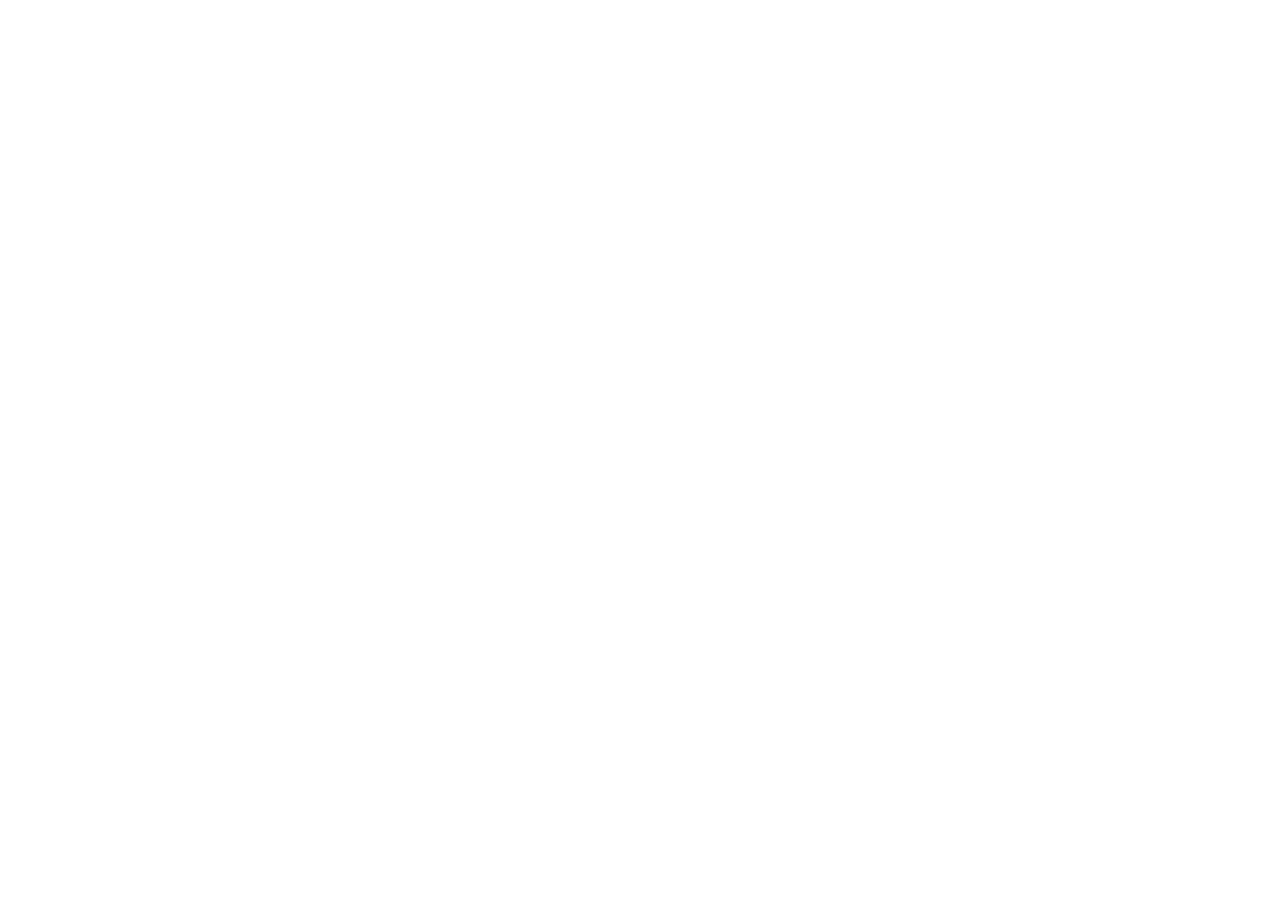
==== positioning_and_floating/index.html @ 1e998c56 "3d project" ====
<!DOCTYPE html>
<html class="no-js"> 
    <head>
        <meta charset="utf-8">
        <meta http-equiv="X-UA-Compatible" content="IE=edge">
        <title>Space Ripples</title>
        <meta name="description" content="">
        <meta name="viewport" content="width=device-width, initial-scale=1">
        <link rel="stylesheet" href="">
    </head>
    <body>
        
        
        <script src="" async defer></script>
    </body>
</html>
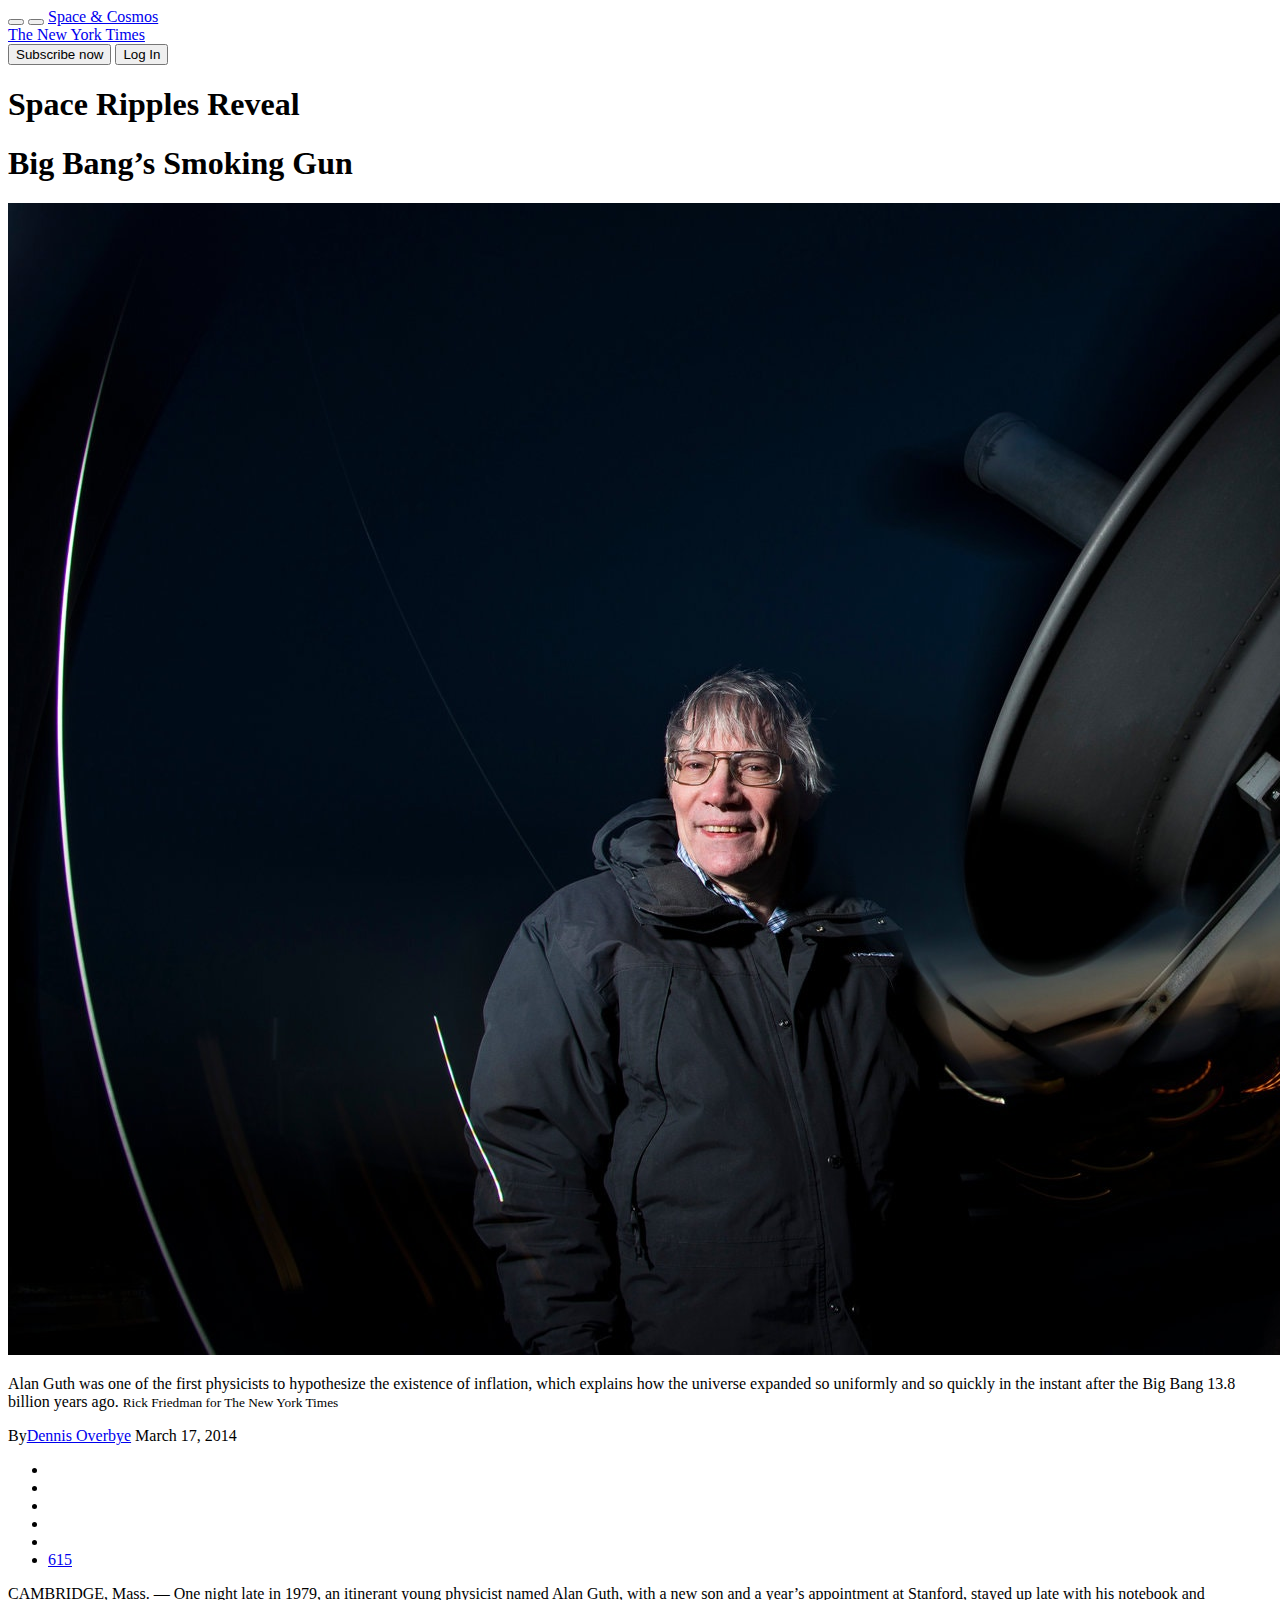
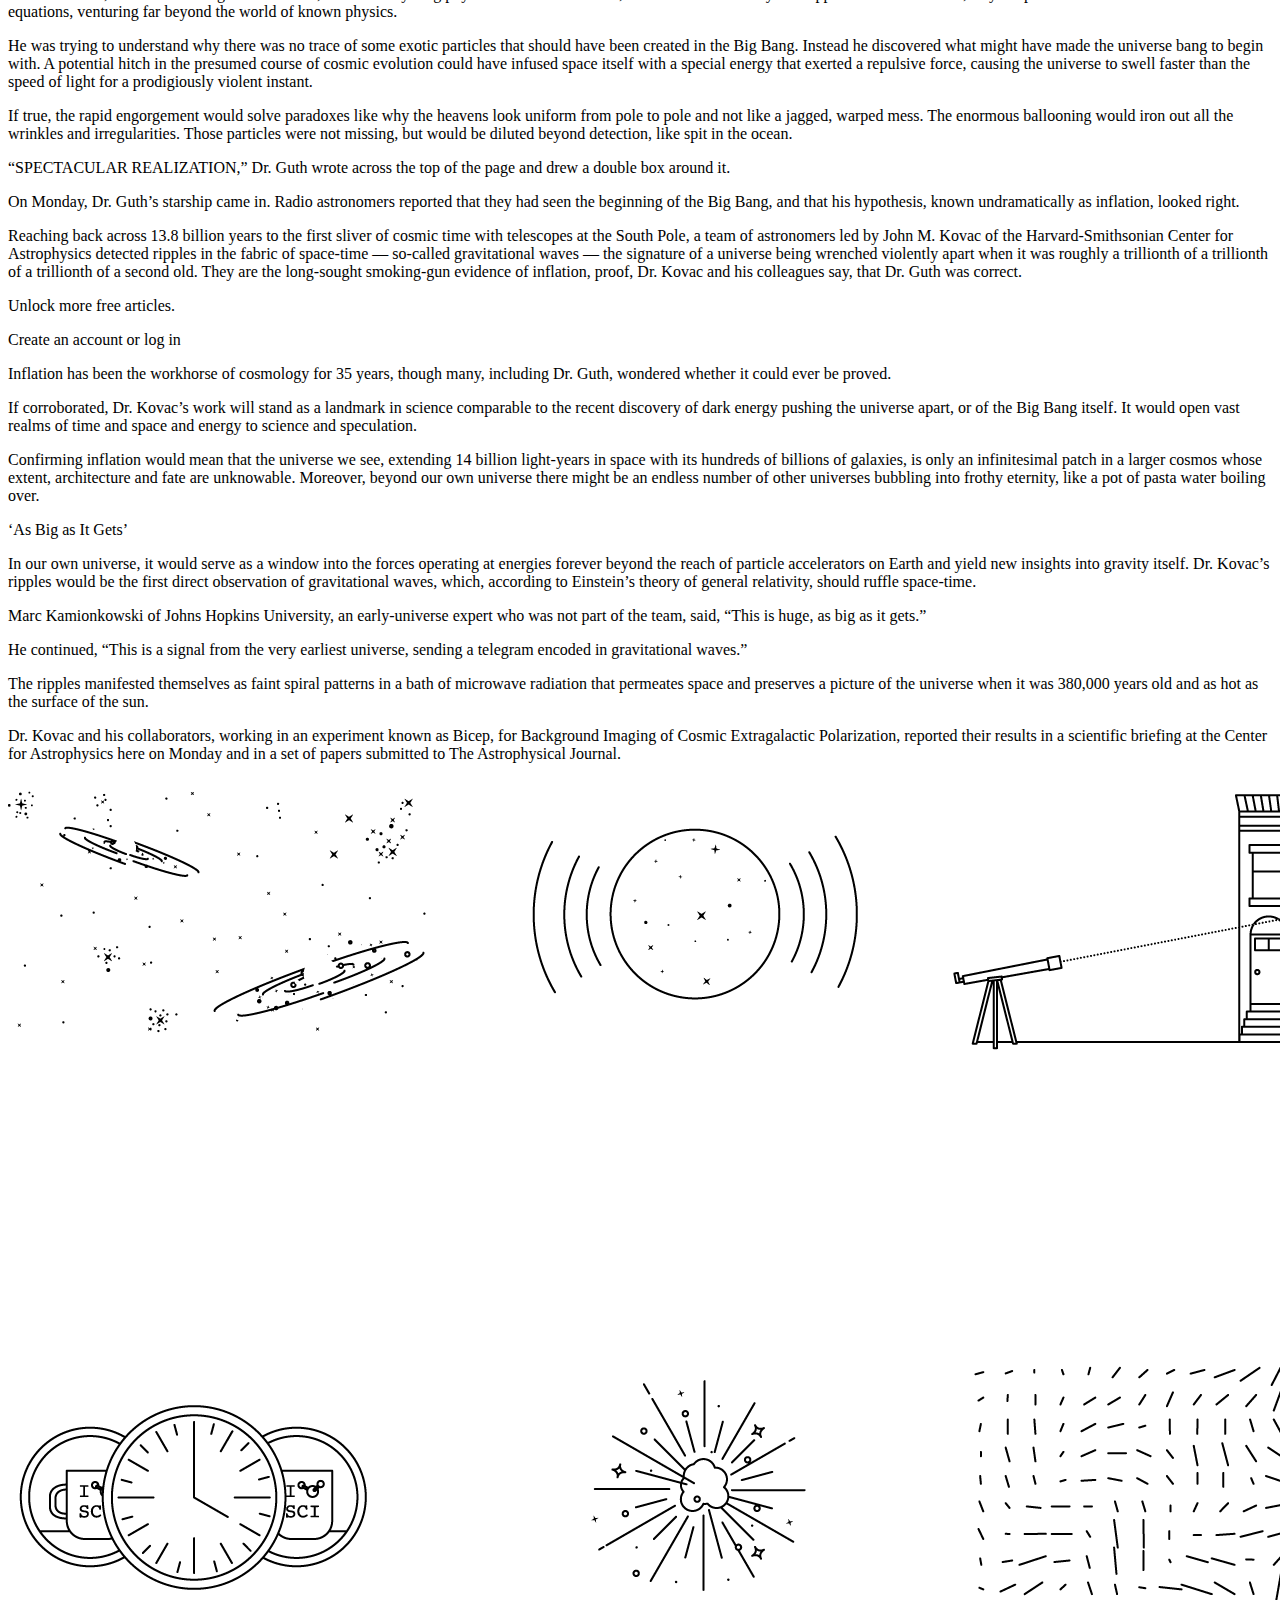
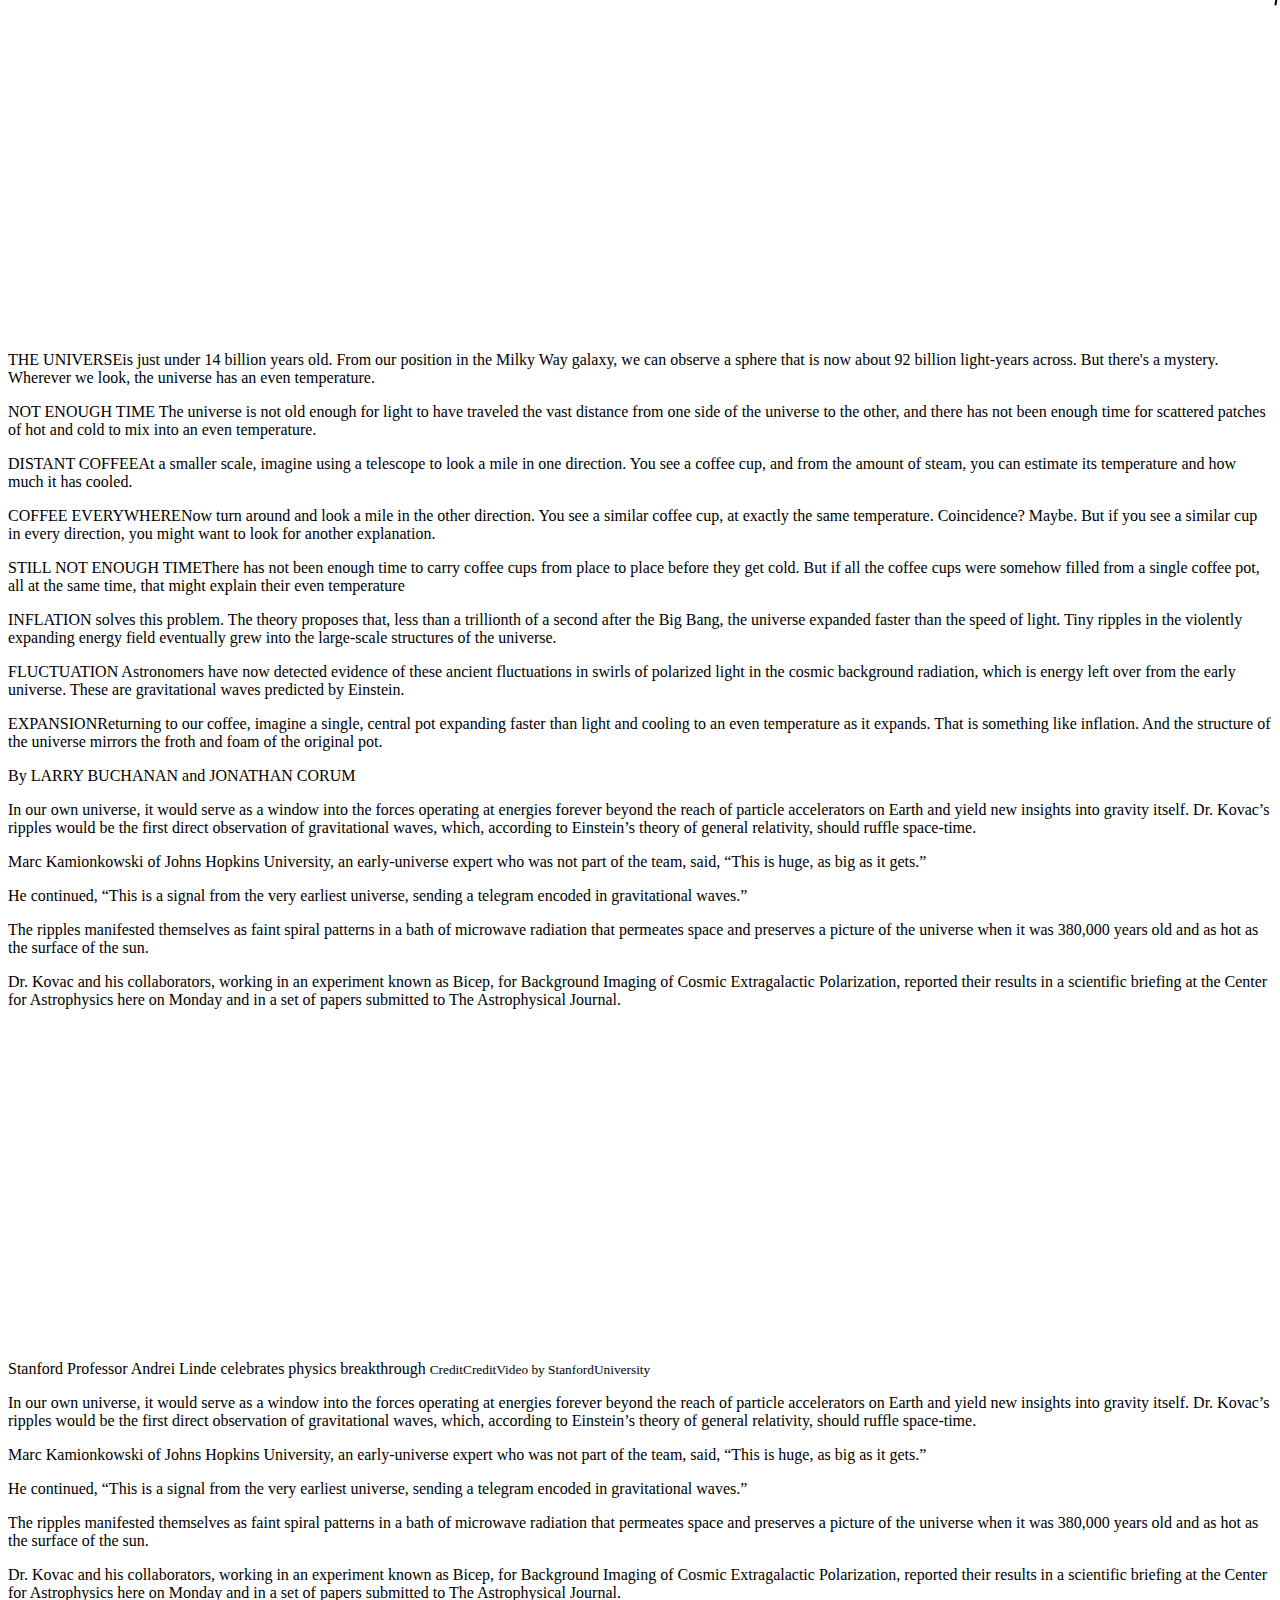
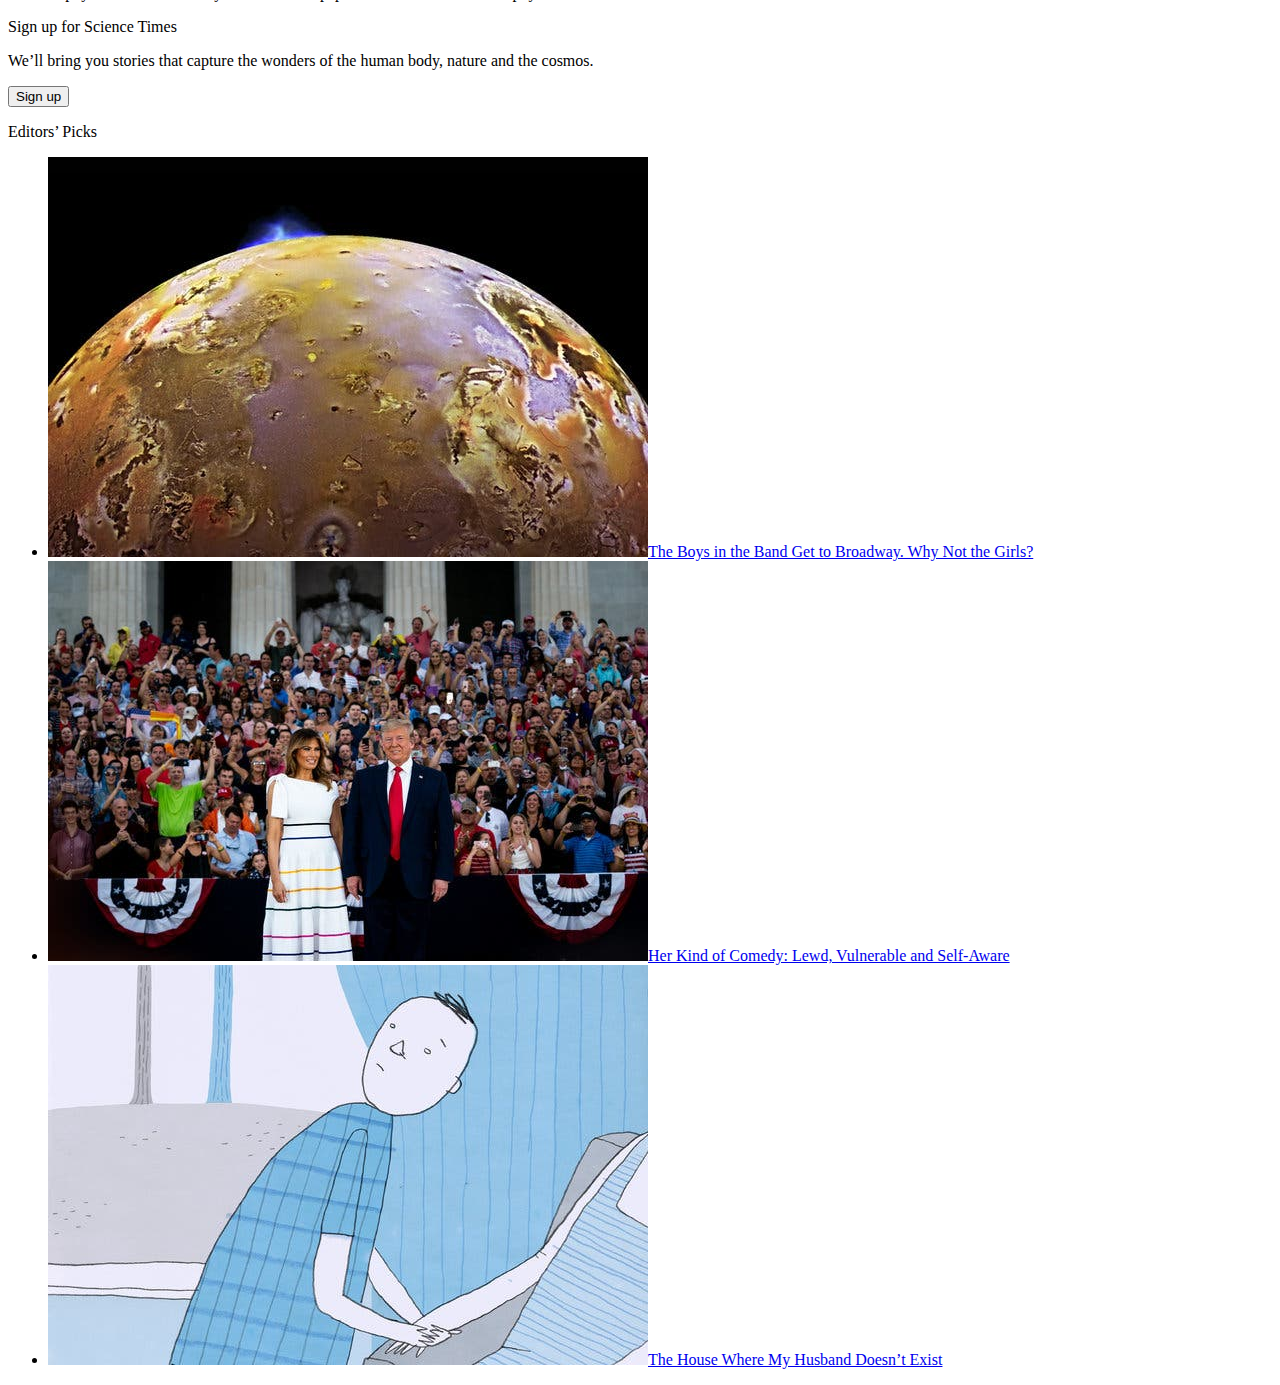
==== commit 80df5f0a: "writing html tags" ====
--- a/positioning_and_floating/index.html
+++ b/positioning_and_floating/index.html
@@ -7,10 +7,146 @@
         <meta name="description" content="">
         <meta name="viewport" content="width=device-width, initial-scale=1">
         <link rel="stylesheet" href="">
+        <link rel="stylesheet" href="https://use.fontawesome.com/releases/v5.7.2/css/all.css" integrity="sha384-fnmOCqbTlWIlj8LyTjo7mOUStjsKC4pOpQbqyi7RrhN7udi9RwhKkMHpvLbHG9Sr" crossorigin="anonymous">
     </head>
     <body>
-        
-        
-        <script src="" async defer></script>
+        <header class="header">
+            <section class="left-side">
+                    <button class="menu"><i class="fas fa-bars"></i></button>
+                    <button class="search"><i class="fas fa-search"></i></button>
+                    <a href="#" class="link">Space &  Cosmos</a>
+            </section>
+            <section class="header-center">
+                <a href="#">The New York Times </a>
+            </section>
+
+            <section class="right-side">
+                <button class="subsc">Subscribe now</button>
+                <button class="login">Log In</button>
+            </section>
+        </header>
+        <main class="main">
+            <section class="main-part1">
+                <h1 class="heading">
+                    Space Ripples Reveal
+                </h1>
+                <h1 class="heading">
+                    Big Bang’s Smoking Gun
+                </h1>
+                <img src="images/image-1.jpg" class="heading-img" alt="">
+                <p class="main-part1-paragraph">
+                        Alan Guth was one of the first physicists to hypothesize the existence of inflation, which explains how the universe expanded so uniformly and so quickly in the instant after the Big Bang 13.8 billion years ago.
+                    <small>Rick Friedman for The New York Times</small>
+                </p>
+            </section>
+
+            <section class="main-part2">
+                <div class="row">
+                    <div class="main-part2-right">
+                        <span class="margin-bottom author"> By<a href="#">Dennis Overbye</a></b>
+                        <span class="margin-bottom date">March 17, 2014</span>
+                        <div class="icons">
+                                <ul>
+                                    <li class="social"><a href="#"><i class="fab fa-facebook-f"></i></a></li>
+                                    <li class="social"><a href="#"><i class="fab fa-twitter"></i></a></li>
+                                    <li class="social"><a href="#"><i class="fas fa-envelope"></i></a></li>
+                                    <li class="social"><a href="#"><i class="fas fa-share"></i></a></li>
+                                    <li class="save"><a href="#"><i class="far fa-bookmark"></i></a></li>
+                                    <li class="comment"><a href="#">
+                                    <i class="far fa-comment-alt"></i>
+                                    <span class="">615</span>
+                                    </a></li>
+                                </ul>
+                        </div>
+                       <p class="margin-bottom text">CAMBRIDGE, Mass. — One night late in 1979, an itinerant young physicist named Alan Guth, with a new son and a year’s appointment at Stanford, stayed up late with his notebook and equations, venturing far beyond the world of known physics.</p>
+                       <p class="margin-bottom text">He was trying to understand why there was no trace of some exotic particles that should have been created in the Big Bang. Instead he discovered what might have made the universe bang to begin with. A potential hitch in the presumed course of cosmic evolution could have infused space itself with a special energy that exerted a repulsive force, causing the universe to swell faster than the speed of light for a prodigiously violent instant.</p>
+                       <p class="margin-bottom text">If true, the rapid engorgement would solve paradoxes like why the heavens look uniform from pole to pole and not like a jagged, warped mess. The enormous ballooning would iron out all the wrinkles and irregularities. Those particles were not missing, but would be diluted beyond detection, like spit in the ocean.</p>
+                       <p class="margin-bottom text">“SPECTACULAR REALIZATION,” Dr. Guth wrote across the top of the page and drew a double box around it.</p>
+                       <p class="margin-bottom text">On Monday, Dr. Guth’s starship came in. Radio astronomers reported that they had seen the beginning of the Big Bang, and that his hypothesis, known undramatically as inflation, looked right.</p>
+                       <p class="margin-bottom text">Reaching back across 13.8 billion years to <span class="blue">the first sliver of cosmic time</span> with telescopes at the South Pole, a team of astronomers led by John M. Kovac of the Harvard-Smithsonian Center for Astrophysics detected ripples in the fabric of space-time — so-called <span class="blue">gravitational waves</span> — the signature of a universe being wrenched violently apart when it was roughly a trillionth of a trillionth of a trillionth of a second old. They are the long-sought smoking-gun evidence of inflation, proof, Dr. Kovac and his colleagues say, that Dr. Guth was correct.</p>
+                       <div class="center-text">
+                       <p class="small-text-center">Unlock more free articles.</p>
+                       <p class="margin-bottom blue small-text-center">Create an account or log in</p>
+                        </div>
+                       <p class="margin-bottom text">Inflation has been the workhorse of cosmology for 35 years, though many, including Dr. Guth, wondered whether it could ever be proved.</p>
+                       <p class="margin-bottom text">If corroborated, Dr. Kovac’s work will stand as a landmark in science comparable to the recent discovery of dark energy pushing the universe apart, or of the Big Bang itself. It would open vast realms of time and space and energy to science and speculation.</p>
+                       <p class="margin-bottom text">Confirming inflation would mean that the universe we see, extending 14 billion light-years in space with its hundreds of billions of galaxies, is only an infinitesimal patch in a larger cosmos whose extent, architecture and fate are unknowable. Moreover, beyond our own universe there might be an endless number of other universes bubbling into frothy eternity, like a pot of pasta water boiling over.</p>
+                       <p class="margin-bottom text"></p>
+                       <span class="margin-bottom little-heading">
+                            ‘As Big as It Gets’
+                       </span>
+                       <p class="margin-bottom text">In our own universe, it would serve as a window into the forces operating at energies forever beyond the reach of particle accelerators on Earth and yield new insights into gravity itself. Dr. Kovac’s ripples would be the first direct observation of gravitational waves, which, according to Einstein’s theory of general relativity, should ruffle space-time.</p>
+                       <p class="margin-bottom text">Marc Kamionkowski of Johns Hopkins University, an early-universe expert who was not part of the team, said, “This is huge, as big as it gets.”</p>
+                       <p class="margin-bottom text">He continued, “This is a signal from the very earliest universe, sending a telegram encoded in gravitational waves.”</p>
+                       <p class="margin-bottom text">The ripples manifested themselves as faint spiral patterns in a bath of microwave radiation that permeates space and preserves a picture of the universe when it was 380,000 years old and as hot as the surface of the sun.</p>
+                       <p class="margin-bottom text">Dr. Kovac and his collaborators, working in an experiment known as Bicep, for Background Imaging of Cosmic Extragalactic Polarization, reported their results in a scientific briefing at the Center for Astrophysics here on Monday and in a set of papers submitted to The Astrophysical Journal.</p>
+
+                       <section class="main-part3">
+                            <img src="images/blackwhite1.png" class="part3-image" alt="">
+                            <p class="part3-text"><span>THE UNIVERSE</span>is just under 14 billion years old. From our position in the Milky Way galaxy, we can observe a sphere that is now about 92 billion light-years across. But there's a mystery. Wherever we look, the universe has an even temperature.</p>
+                            <p class="part3-text"><span>NOT ENOUGH TIME </span> The universe is not old enough for light to have traveled the vast distance from one side of the universe to the other, and there has not been enough time for scattered patches of hot and cold to mix into an even temperature.</p>
+                            <p class="part3-text"><span>DISTANT COFFEE</span>At a smaller scale, imagine using a telescope to look a mile in one direction. You see a coffee cup, and from the amount of steam, you can estimate its temperature and how much it has cooled.</p>
+                            <p class="part3-text"><span>COFFEE EVERYWHERE</span>Now turn around and look a mile in the other direction. You see a similar coffee cup, at exactly the same temperature. Coincidence? Maybe. But if you see a similar cup in every direction, you might want to look for another explanation.</p>
+                            <p class="part3-text"><span>STILL NOT ENOUGH TIME</span>There has not been enough time to carry coffee cups from place to place before they get cold. But if all the coffee cups were somehow filled from a single coffee pot, all at the same time, that might explain their even temperature</p>
+                            <p class="part3-text"><span>INFLATION</span> solves this problem. The theory proposes that, less than a trillionth of a second after the Big Bang, the universe expanded faster than the speed of light. Tiny ripples in the violently expanding energy field eventually grew into the large-scale structures of the universe.</p>
+                            <p class="part3-text"><span>FLUCTUATION </span> Astronomers have now detected evidence of these ancient fluctuations in swirls of polarized light in the cosmic background radiation, which is energy left over from the early universe. These are gravitational waves predicted by Einstein.</p>
+                            <p class="part3-text"><span>EXPANSION</span>Returning to our coffee, imagine a single, central pot expanding faster than light and cooling to an even temperature as it expands. That is something like inflation. And the structure of the universe mirrors the froth and foam of the original pot.</p>
+                            <div class="bottom-text">
+                                    By LARRY BUCHANAN and JONATHAN CORUM
+                            </div>
+
+                            <p class="margin-bottom text">In our own universe, it would serve as a window into the forces operating at energies forever beyond the reach of particle accelerators on Earth and yield new insights into gravity itself. Dr. Kovac’s ripples would be the first direct observation of gravitational waves, which, according to Einstein’s theory of general relativity, should ruffle space-time.</p>
+                            <p class="margin-bottom text">Marc Kamionkowski of Johns Hopkins University, an early-universe expert who was not part of the team, said, “This is huge, as big as it gets.”</p>
+                            <p class="margin-bottom text">He continued, “This is a signal from the very earliest universe, sending a telegram encoded in gravitational waves.”</p>
+                            <p class="margin-bottom text">The ripples manifested themselves as faint spiral patterns in a bath of microwave radiation that permeates space and preserves a picture of the universe when it was 380,000 years old and as hot as the surface of the sun.</p>
+                            <p class="margin-bottom text">Dr. Kovac and his collaborators, working in an experiment known as Bicep, for Background Imaging of Cosmic Extragalactic Polarization, reported their results in a scientific briefing at the Center for Astrophysics here on Monday and in a set of papers submitted to The Astrophysical Journal.</p>
+
+                            <div class="video">
+                                    <iframe width="500" height="315" src="https://www.youtube.com/embed/wlsDXrqwkuw" frameborder="0" allow="accelerometer; autoplay; encrypted-media; gyroscope; picture-in-picture" allowfullscreen></iframe>
+                            </div>
+
+
+                            <p class="main-part1-paragraph">
+                                    Stanford Professor Andrei Linde celebrates physics breakthrough
+                                <small>CreditCreditVideo by StanfordUniversity</small>
+                            </p>
+                            <p class="margin-bottom text">In our own universe, it would serve as a window into the forces operating at energies forever beyond the reach of particle accelerators on Earth and yield new insights into gravity itself. Dr. Kovac’s ripples would be the first direct observation of gravitational waves, which, according to Einstein’s theory of general relativity, should ruffle space-time.</p>
+                            <p class="margin-bottom text">Marc Kamionkowski of Johns Hopkins University, an early-universe expert who was not part of the team, said, “This is huge, as big as it gets.”</p>
+                            <p class="margin-bottom text">He continued, “This is a signal from the very earliest universe, sending a telegram encoded in gravitational waves.”</p>
+                            <p class="margin-bottom text">The ripples manifested themselves as faint spiral patterns in a bath of microwave radiation that permeates space and preserves a picture of the universe when it was 380,000 years old and as hot as the surface of the sun.</p>
+                            <p class="margin-bottom text">Dr. Kovac and his collaborators, working in an experiment known as Bicep, for Background Imaging of Cosmic Extragalactic Polarization, reported their results in a scientific briefing at the Center for Astrophysics here on Monday and in a set of papers submitted to The Astrophysical Journal.</p>
+
+                        </section>
+                    </div>    
+                    
+                    <div class="main-part2-left">
+                        <section class="left-signup">
+                            <p class="signup-heading">
+                                    Sign up for Science Times
+                            </p>
+                            <p>We’ll bring you stories that capture the wonders of the human body, nature and the cosmos.</p>
+                            <button class="signup">Sign up</button>
+                        </section>
+
+                        <section class="editors">
+                            <p class="editor-heading">
+                                Editors’ Picks
+                            </p>
+                        </section>
+
+                        <section class="editor-list">
+                            <ul>
+                                <li><a href="#"><img src="images/6.jpg" alt="">The Boys in the Band Get to Broadway. Why Not the Girls?</a></li>
+                                <li><a href="#"><img src="images/8.jpg" alt="">Her Kind of Comedy: Lewd, Vulnerable and Self-Aware</a></li>
+                                <li><a href="#"><img src="images/9.jpg" alt="">The House Where My Husband Doesn’t Exist</a></li>
+                                
+                            </ul>
+                        </section>
+                    </div>
+                </div>
+            </section>
+
+            
+        </main>
     </body>
 </html>